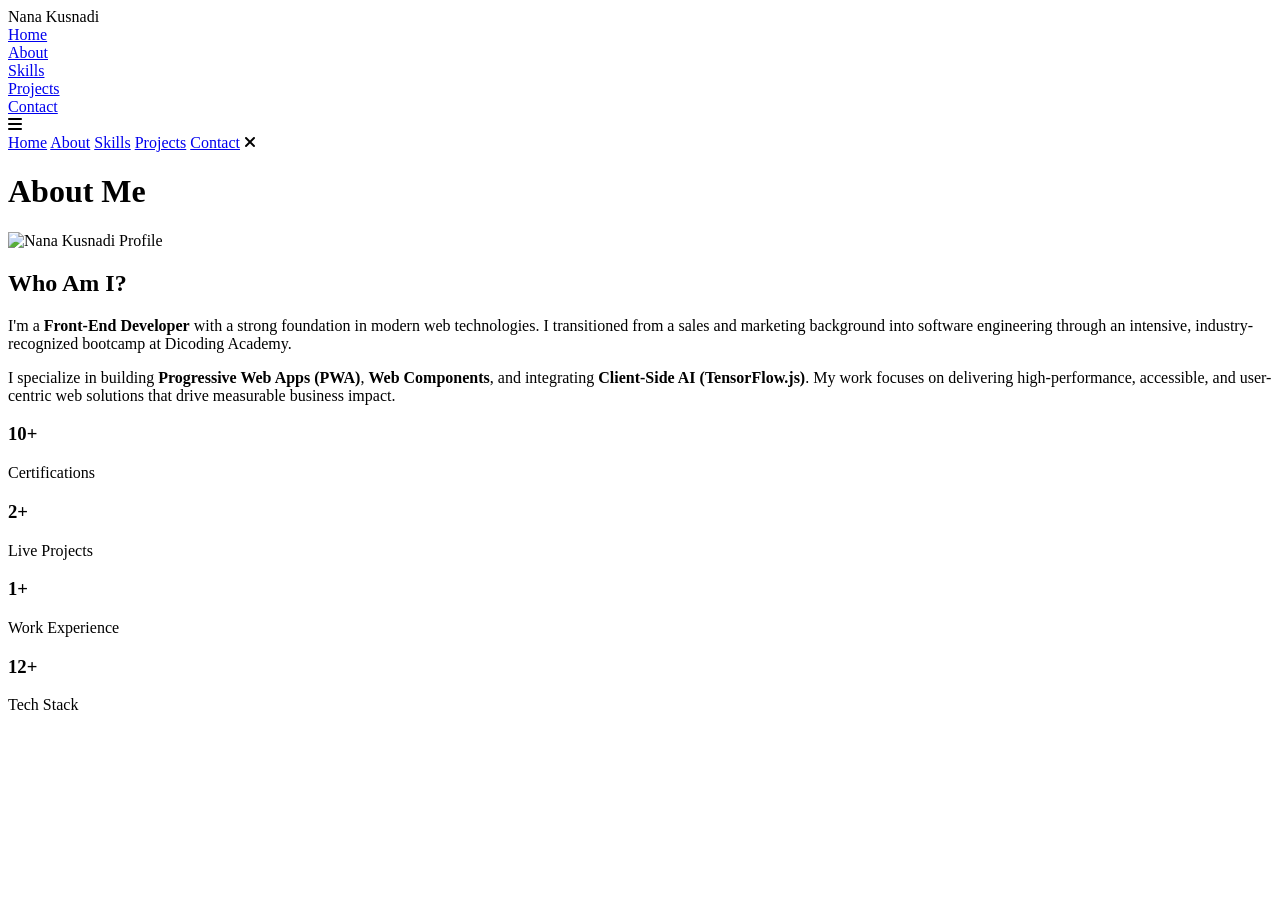
==== about.html @ ed90508e "Add files via upload" ====
<!-- Subscribe Tamzidan Madiyin di YouTube -->
<!DOCTYPE html>
<html lang="en">
<head>
    <meta charset="UTF-8">
    <meta name="viewport" content="width=device-width, initial-scale=1.0">
    <link rel="stylesheet" href="https://cdnjs.cloudflare.com/ajax/libs/font-awesome/6.5.1/css/all.min.css">
    <link rel="stylesheet" href="https://unpkg.com/aos@next/dist/aos.css" />
    <link rel="stylesheet" href="css/style.css">
    <title>About | Nana Kusnadi</title>
</head>
<body>
    <nav>
        <div class="nav-container">
            <div class="logo" data-aos="zoom-in" data-aos-duration="1500">
                Nana <span>Kusnadi</span>
            </div>
            <div class="links">
                <div class="link" data-aos="fade-up" data-aos-duration="1500" data-aos-delay="100"><a href="index.html">Home</a></div>
                <div class="link active" data-aos="fade-up" data-aos-duration="1500" data-aos-delay="200"><a href="about.html">About</a></div>
                <div class="link" data-aos="fade-up" data-aos-duration="1500" data-aos-delay="300"><a href="skill.html">Skills</a></div>
                <div class="link" data-aos="fade-up" data-aos-duration="1500" data-aos-delay="400"><a href="service.html">Projects</a></div>
                <div class="link" data-aos="fade-up" data-aos-duration="1500" data-aos-delay="500"><a href="contact.html">Contact</a></div>
            </div>
        </div>
        <i class="fa-solid fa-bars hamburg" onclick="hamburg()"></i>
        <div class="dropdown">
            <div class="links">
                <a href="index.html">Home</a>
                <a href="about.html">About</a>
                <a href="skill.html">Skills</a>
                <a href="service.html">Projects</a>
                <a href="contact.html">Contact</a>
                <i class="fa-solid fa-xmark cancel" onclick="cancel()"></i>
            </div>
        </div>
    </nav>

    <div class="about-container">
        <div class="about-content" id="aboutContent">
            <div class="about-header" data-aos="fade-down" data-aos-duration="1500">
                <h1>About Me</h1>
            </div>
            <div class="about-grid">
                <div class="about-image" data-aos="fade-right" data-aos-duration="1500">
                    <img src="img/img-profile.jpg" alt="Nana Kusnadi Profile">
                </div>
                <div class="about-text" data-aos="fade-left" data-aos-duration="1500">
                    <h2>Who Am I?</h2>
                    <p>I'm a <strong>Front-End Developer</strong> with a strong foundation in modern web technologies. I transitioned from a sales and marketing background into software engineering through an intensive, industry-recognized bootcamp at Dicoding Academy.</p>
                    <p>I specialize in building <strong>Progressive Web Apps (PWA)</strong>, <strong>Web Components</strong>, and integrating <strong>Client-Side AI (TensorFlow.js)</strong>. My work focuses on delivering high-performance, accessible, and user-centric web solutions that drive measurable business impact.</p>
                    <div class="stats">
                        <!-- Stat 1: Certifications -->
                        <div class="stat-item" data-aos="zoom-in" data-aos-duration="1500" data-aos-delay="200" onclick="showCertifications()">
                            <h3>10+</h3>
                            <p>Certifications</p>
                        </div>
                        <!-- Stat 2: Live Projects (sebelumnya Training Hours) -->
                        <div class="stat-item" data-aos="zoom-in" data-aos-duration="1500" data-aos-delay="400" onclick="showProjects()">
                            <h3>2+</h3>
                            <p>Live Projects</p>
                        </div>
                        <!-- Stat 3: Work Experience (sebelumnya Live Projects) -->
                        <div class="stat-item" data-aos="zoom-in" data-aos-duration="1500" data-aos-delay="600" onclick="showExperience()">
                            <h3>1+</h3>
                            <p>Work Experience</p>
                        </div>
                        <!-- Stat 4: Tech Stack -->
                        <div class="stat-item" data-aos="zoom-in" data-aos-duration="1500" data-aos-delay="800" onclick="showSkillsSummary()">
                            <h3>12+</h3>
                            <p>Tech Stack</p>
                        </div>
                    </div>
                </div>
            </div>
        </div>
    </div>

    <script src="https://unpkg.com/aos@next/dist/aos.js"></script>
    <script>
        AOS.init({ offset: 0 });

        const certifications = [
            { name: "Cloud and Gen AI at AWS", link: "https://dicoding.com/certificates/81P2O1NKNZOY" },
            { name: "Back-End Pemula JavaScript", link: "https://dicoding.com/certificates/4EXG16R5DPRL" },
            { name: "Dasar Pemrograman JavaScript", link: "https://dicoding.com/certificates/MRZM66G6KPYQ" },
            { name: "Dasar Pemrograman Web", link: "https://dicoding.com/certificates/10P8JOY7LPQK" },
            { name: "Fundamental Front-End Web", link: "https://dicoding.com/certificates/NVP7NGQ4VZRO" },
            { name: "Memulai Pemrograman Python", link: "https://dicoding.com/certificates/RVZKW334OZD5" },
            { name: "Front-End Web untuk Pemula", link: "https://dicoding.com/certificates/RVZKGQQ1OXD5" },
            { name: "Penerapan AI di Aplikasi Web", link: "https://dicoding.com/certificates/72ZDJLOJZYW" },
            { name: "Toolset Pengembangan Front-End", link: "https://dicoding.com/certificates/GRX50K8QYZOM" },
            { name: "Pengembangan Web Intermediate", link: "https://dicoding.com/certificates/72ZDJ5RELZYw" }
        ];

        function showCertifications() {
            const aboutContent = document.getElementById('aboutContent');
            aboutContent.innerHTML = `
                <button class="back-button" onclick="restoreInitialContent()">
                    <i class="fas fa-arrow-left"></i> Back
                </button>
                <div class="about-header" data-aos="fade-down" data-aos-duration="1500">
                    <h1>My Certifications</h1>
                    <p style="color:#a8b2c8;">AWS-validated professional certifications from Dicoding Academy</p>
                </div>
                <div class="content-grid">
                    ${certifications.map(cert => `
                        <div class="content-card" data-aos="fade-up">
                            <h3><i class="fas fa-certificate" style="color:#4facfe;margin-right:10px;"></i>${cert.name}</h3>
                            <div class="cert-link">
                                <a href="${cert.link}" target="_blank">${cert.link}</a>
                            </div>
                        </div>
                    `).join('')}
                </div>
            `;
            AOS.refresh();
        }

        function showProjects() {
            const aboutContent = document.getElementById('aboutContent');
            aboutContent.innerHTML = `
                <button class="back-button" onclick="restoreInitialContent()">
                    <i class="fas fa-arrow-left"></i> Back
                </button>
                <div class="about-header" data-aos="fade-down" data-aos-duration="1500">
                    <h1>My Projects</h1>
                </div>
                <div class="content-grid">
                    <div class="content-card">
                        <h3>AI Computer Vision Web App</h3>
                        <p>Real-time object classification PWA using TensorFlow.js. 95/100 Lighthouse score, 100% offline.</p>
                        <a href="https://profound-tartufo-7b847a.netlify.app/" target="_blank" style="color:#00f2fe;">Live Demo →</a>
                    </div>
                    <div class="content-card">
                        <h3>Modular Front-End App</h3>
                        <p>Component-based SPA using pure Web Components, Webpack, and Fetch API. Reduced bundle size by 35%.</p>
                        <a href="https://kusnadi34.github.io/starter-project-webpack-story-1i/" target="_blank" style="color:#00f2fe;">Live Demo →</a>
                    </div>
                    <div class="content-card">
                        <h3>Bookshelf REST API</h3>
                        <p>Full CRUD RESTful API built with Node.js, Hapi, and deployed on AWS EC2. Tested with Postman.</p>
                        <span style="color:#888;">(Private Repository)</span>
                    </div>
                </div>
            `;
            AOS.refresh();
        }

        function showExperience() {
            const aboutContent = document.getElementById('aboutContent');
            aboutContent.innerHTML = `
                <button class="back-button" onclick="restoreInitialContent()">
                    <i class="fas fa-arrow-left"></i> Back
                </button>
                <div class="about-header" data-aos="fade-down" data-aos-duration="1500">
                    <h1>Work Experience</h1>
                </div>
                <div class="content-grid">
                    <div class="content-card">
                        <h3>Marketing & Sales Operations</h3>
                        <h4 style="color:#a8b2c8;">PT Columbus Megh Adisarana (2015-2016)</h4>
                        <p>Managed end-to-end sales operations for a major retail chain. Analyzed customer data to drive a 15% increase in sales. Developed transferable skills in data-driven decision making and stakeholder communication.</p>
                    </div>
                    <div class="content-card">
                        <h3>Full-Stack Developer (Bootcamp)</h3>
                        <h4 style="color:#a8b2c8;">Dicoding Academy & AWS (2025-2026)</h4>
                        <p>Completed 400+ hours of intensive training. Built and deployed PWA, REST APIs, and AI-integrated web applications.</p>
                    </div>
                </div>
            `;
            AOS.refresh();
        }

        function showSkillsSummary() {
            const aboutContent = document.getElementById('aboutContent');
            aboutContent.innerHTML = `
                <button class="back-button" onclick="restoreInitialContent()">
                    <i class="fas fa-arrow-left"></i> Back
                </button>
                <div class="about-header" data-aos="fade-down" data-aos-duration="1500">
                    <h1>Tech Stack Overview</h1>
                </div>
                <div class="content-grid">
                    <div class="content-card"><h3>🎨 Frontend</h3><p>JavaScript (ES6+), PWA, Web Components, Webpack, WCAG, Responsive Design</p></div>
                    <div class="content-card"><h3>⚙️ Backend</h3><p>Node.js, Hapi.js, RESTful API, AWS EC2</p></div>
                    <div class="content-card"><h3>🤖 AI & ML</h3><p>TensorFlow.js (Computer Vision), Scikit-learn (KNN, Regression, Classification)</p></div>
                    <div class="content-card"><h3>☁️ Deployment</h3><p>Netlify, Vercel, GitHub Pages, AWS EC2</p></div>
                </div>
            `;
            AOS.refresh();
        }

        function restoreInitialContent() {
            const aboutContent = document.getElementById('aboutContent');
            aboutContent.innerHTML = `
                <div class="about-header" data-aos="fade-down" data-aos-duration="1500">
                    <h1>About Me</h1>
                </div>
                <div class="about-grid">
                    <div class="about-image" data-aos="fade-right" data-aos-duration="1500">
                        <img src="img/img-profile.jpg" alt="Nana Kusnadi Profile">
                    </div>
                    <div class="about-text" data-aos="fade-left" data-aos-duration="1500">
                        <h2>Who Am I?</h2>
                        <p>I'm an <strong>AWS-validated Full-Stack JavaScript Developer</strong> with a strong foundation in modern web technologies. I transitioned from a sales and marketing background into software engineering through an intensive, industry-recognized bootcamp at Dicoding Academy.</p>
                        <p>I specialize in building <strong>Progressive Web Apps (PWA)</strong>, <strong>Web Components</strong>, and integrating <strong>Client-Side AI (TensorFlow.js)</strong>. My work focuses on delivering high-performance, accessible, and user-centric web solutions.</p>
                        <div class="stats">
                            <div class="stat-item" data-aos="zoom-in" data-aos-duration="1500" data-aos-delay="200" onclick="showCertifications()">
                                <h3>10+</h3>
                                <p>Certifications</p>
                            </div>
                            <div class="stat-item" data-aos="zoom-in" data-aos-duration="1500" data-aos-delay="400" onclick="showProjects()">
                                <h3>2+</h3>
                                <p>Live Projects</p>
                            </div>
                            <div class="stat-item" data-aos="zoom-in" data-aos-duration="1500" data-aos-delay="600" onclick="showExperience()">
                                <h3>1+</h3>
                                <p>Work Experience</p>
                            </div>
                            <div class="stat-item" data-aos="zoom-in" data-aos-duration="1500" data-aos-delay="800" onclick="showSkillsSummary()">
                                <h3>12+</h3>
                                <p>Tech Stack</p>
                            </div>
                        </div>
                    </div>
                </div>
            `;
            AOS.refresh();
        }
    </script>
    <script src="./js/script.js"></script>
</body>
</html>
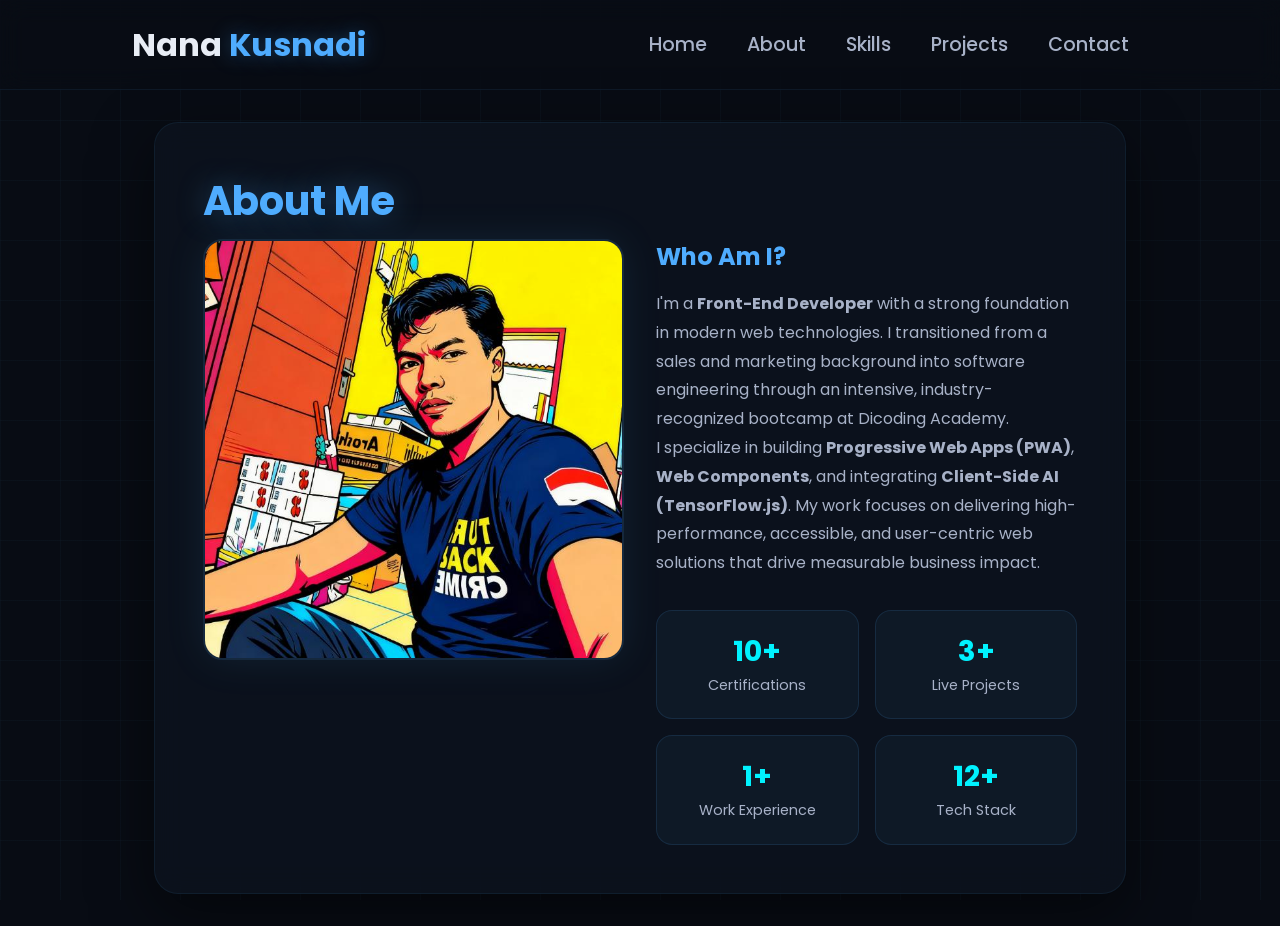
==== commit 86dfef0f: "Update project details and personal description" ====
--- a/about.html
+++ b/about.html
@@ -50,22 +50,18 @@
                     <p>I'm a <strong>Front-End Developer</strong> with a strong foundation in modern web technologies. I transitioned from a sales and marketing background into software engineering through an intensive, industry-recognized bootcamp at Dicoding Academy.</p>
                     <p>I specialize in building <strong>Progressive Web Apps (PWA)</strong>, <strong>Web Components</strong>, and integrating <strong>Client-Side AI (TensorFlow.js)</strong>. My work focuses on delivering high-performance, accessible, and user-centric web solutions that drive measurable business impact.</p>
                     <div class="stats">
-                        <!-- Stat 1: Certifications -->
                         <div class="stat-item" data-aos="zoom-in" data-aos-duration="1500" data-aos-delay="200" onclick="showCertifications()">
                             <h3>10+</h3>
                             <p>Certifications</p>
                         </div>
-                        <!-- Stat 2: Live Projects (sebelumnya Training Hours) -->
                         <div class="stat-item" data-aos="zoom-in" data-aos-duration="1500" data-aos-delay="400" onclick="showProjects()">
-                            <h3>2+</h3>
+                            <h3>3+</h3>
                             <p>Live Projects</p>
                         </div>
-                        <!-- Stat 3: Work Experience (sebelumnya Live Projects) -->
                         <div class="stat-item" data-aos="zoom-in" data-aos-duration="1500" data-aos-delay="600" onclick="showExperience()">
                             <h3>1+</h3>
                             <p>Work Experience</p>
                         </div>
-                        <!-- Stat 4: Tech Stack -->
                         <div class="stat-item" data-aos="zoom-in" data-aos-duration="1500" data-aos-delay="800" onclick="showSkillsSummary()">
                             <h3>12+</h3>
                             <p>Tech Stack</p>
@@ -127,20 +123,47 @@
                     <h1>My Projects</h1>
                 </div>
                 <div class="content-grid">
-                    <div class="content-card">
-                        <h3>AI Computer Vision Web App</h3>
-                        <p>Real-time object classification PWA using TensorFlow.js. 95/100 Lighthouse score, 100% offline.</p>
-                        <a href="https://profound-tartufo-7b847a.netlify.app/" target="_blank" style="color:#00f2fe;">Live Demo →</a>
-                    </div>
-                    <div class="content-card">
-                        <h3>Modular Front-End App</h3>
-                        <p>Component-based SPA using pure Web Components, Webpack, and Fetch API. Reduced bundle size by 35%.</p>
-                        <a href="https://kusnadi34.github.io/starter-project-webpack-story-1i/" target="_blank" style="color:#00f2fe;">Live Demo →</a>
-                    </div>
-                    <div class="content-card">
-                        <h3>Bookshelf REST API</h3>
-                        <p>Full CRUD RESTful API built with Node.js, Hapi, and deployed on AWS EC2. Tested with Postman.</p>
-                        <span style="color:#888;">(Private Repository)</span>
+                    <!-- Project 1: AI Computer Vision -->
+                    <div class="content-card" data-aos="fade-up">
+                        <h3><i class="fas fa-eye" style="color:#4facfe;margin-right:10px;"></i>AI Computer Vision Web App</h3>
+                        <p>Real-time object classification PWA running TensorFlow.js entirely in the browser. Achieved 95/100 Lighthouse score and 100% offline functionality with Service Worker.</p>
+                        <div class="project-tech" style="margin-top:0.8rem;justify-content:flex-start;">
+                            <span class="tech-tag">TensorFlow.js</span>
+                            <span class="tech-tag">PWA</span>
+                            <span class="tech-tag">Web Components</span>
+                            <span class="tech-tag">Netlify</span>
+                        </div>
+                        <a href="https://profound-tartufo-7b847a.netlify.app/" target="_blank" style="color:#00f2fe;display:inline-block;margin-top:0.8rem;">Live Demo →</a>
+                    </div>
+
+                    <!-- Project 2: Modular Front-End App -->
+                    <div class="content-card" data-aos="fade-up">
+                        <h3><i class="fas fa-cubes" style="color:#4facfe;margin-right:10px;"></i>Modular Front-End App</h3>
+                        <p>Component-based SPA built with pure Web Components (Custom Elements &amp; Shadow DOM). Configured Webpack from scratch, reducing bundle size by 35%.</p>
+                        <div class="project-tech" style="margin-top:0.8rem;justify-content:flex-start;">
+                            <span class="tech-tag">Web Components</span>
+                            <span class="tech-tag">Webpack</span>
+                            <span class="tech-tag">Fetch API</span>
+                            <span class="tech-tag">GitHub Pages</span>
+                        </div>
+                        <a href="https://kusnadi34.github.io/starter-project-webpack-story-1i/" target="_blank" style="color:#00f2fe;display:inline-block;margin-top:0.8rem;">Live Demo →</a>
+                    </div>
+
+                    <!-- Project 3: Story App Starter -->
+                    <div class="content-card" data-aos="fade-up">
+                        <h3><i class="fas fa-book-open" style="color:#4facfe;margin-right:10px;"></i>Story App Starter</h3>
+                        <p>Aplikasi web berbagi cerita dengan arsitektur modern: autentikasi lengkap, integrasi Story API, lokalisasi multi-bahasa (EN/ID), dan UI responsif. Dibangun dengan Web Components (Lit), Webpack, Sass, dan Bootstrap. Dilengkapi CI/CD otomatis ke Firebase Hosting dan GitHub Pages.</p>
+                        <div class="project-tech" style="margin-top:0.8rem;justify-content:flex-start;">
+                            <span class="tech-tag">Lit</span>
+                            <span class="tech-tag">Webpack</span>
+                            <span class="tech-tag">Axios</span>
+                            <span class="tech-tag">Sass</span>
+                            <span class="tech-tag">Bootstrap</span>
+                            <span class="tech-tag">Firebase</span>
+                            <span class="tech-tag">GitHub Actions</span>
+                        </div>
+                        <a href="https://story-app-starter-5d1a2.web.app" target="_blank" style="color:#00f2fe;display:inline-block;margin-top:0.8rem;">Live Demo (Firebase) →</a>
+                        <a href="https://github.com/Kusnadi34/story-app-starter" target="_blank" style="color:#00f2fe;display:inline-block;margin-top:0.8rem;margin-left:1rem;">GitHub →</a>
                     </div>
                 </div>
             `;
@@ -185,7 +208,7 @@
                     <div class="content-card"><h3>🎨 Frontend</h3><p>JavaScript (ES6+), PWA, Web Components, Webpack, WCAG, Responsive Design</p></div>
                     <div class="content-card"><h3>⚙️ Backend</h3><p>Node.js, Hapi.js, RESTful API, AWS EC2</p></div>
                     <div class="content-card"><h3>🤖 AI & ML</h3><p>TensorFlow.js (Computer Vision), Scikit-learn (KNN, Regression, Classification)</p></div>
-                    <div class="content-card"><h3>☁️ Deployment</h3><p>Netlify, Vercel, GitHub Pages, AWS EC2</p></div>
+                    <div class="content-card"><h3>☁️ Deployment</h3><p>Netlify, Vercel, GitHub Pages, AWS EC2, Firebase Hosting</p></div>
                 </div>
             `;
             AOS.refresh();
@@ -203,7 +226,7 @@
                     </div>
                     <div class="about-text" data-aos="fade-left" data-aos-duration="1500">
                         <h2>Who Am I?</h2>
-                        <p>I'm an <strong>AWS-validated Full-Stack JavaScript Developer</strong> with a strong foundation in modern web technologies. I transitioned from a sales and marketing background into software engineering through an intensive, industry-recognized bootcamp at Dicoding Academy.</p>
+                        <p>I'm a <strong>Front-End Developer</strong> with a strong foundation in modern web technologies. I transitioned from a sales and marketing background into software engineering through an intensive, industry-recognized bootcamp at Dicoding Academy.</p>
                         <p>I specialize in building <strong>Progressive Web Apps (PWA)</strong>, <strong>Web Components</strong>, and integrating <strong>Client-Side AI (TensorFlow.js)</strong>. My work focuses on delivering high-performance, accessible, and user-centric web solutions.</p>
                         <div class="stats">
                             <div class="stat-item" data-aos="zoom-in" data-aos-duration="1500" data-aos-delay="200" onclick="showCertifications()">
@@ -211,7 +234,7 @@
                                 <p>Certifications</p>
                             </div>
                             <div class="stat-item" data-aos="zoom-in" data-aos-duration="1500" data-aos-delay="400" onclick="showProjects()">
-                                <h3>2+</h3>
+                                <h3>3+</h3>
                                 <p>Live Projects</p>
                             </div>
                             <div class="stat-item" data-aos="zoom-in" data-aos-duration="1500" data-aos-delay="600" onclick="showExperience()">
@@ -231,4 +254,4 @@
     </script>
     <script src="./js/script.js"></script>
 </body>
-</html>+</html>
--- a/css/style.css
+++ b/css/style.css
@@ -0,0 +1,848 @@
+/* ============================================
+   THEME: DARK PROFESSIONAL BLUE / CYAN
+   STYLE: Glassmorphism, Modern, Enterprise-Ready
+   ============================================ */
+
+@import url("https://fonts.googleapis.com/css2?family=Poppins:wght@100;200;300;400;500;600;700;800&display=swap");
+
+:root {
+  --bg-primary: #080c14;
+  --bg-secondary: #0d1520;
+  --bg-card: rgba(255, 255, 255, 0.04);
+  --border-card: rgba(79, 172, 254, 0.15);
+  --text-primary: #e8edf5;
+  --text-secondary: #a8b2c8;
+  --accent-blue: #4facfe;
+  --accent-cyan: #00f2fe;
+  --accent-glow: rgba(79, 172, 254, 0.35);
+  --shadow-glow: 0 0 40px rgba(79, 172, 254, 0.15);
+  --font: "Poppins", sans-serif;
+}
+
+* {
+  padding: 0;
+  margin: 0;
+  font-family: var(--font);
+  box-sizing: border-box;
+}
+
+body {
+  width: 100%;
+  min-height: 100vh;
+  background-color: var(--bg-primary);
+  background-image: 
+    linear-gradient(rgba(79, 172, 254, 0.03) 1px, transparent 1px),
+    linear-gradient(90deg, rgba(79, 172, 254, 0.03) 1px, transparent 1px);
+  background-size: 60px 60px;
+  background-attachment: fixed;
+  overflow-x: hidden;
+  color: var(--text-primary);
+}
+
+/* ===== NAVBAR ===== */
+nav {
+  width: 100%;
+  height: 10vh;
+  position: sticky;
+  top: 0;
+  z-index: 1000;
+  background: rgba(8, 12, 20, 0.75);
+  backdrop-filter: blur(12px);
+  -webkit-backdrop-filter: blur(12px);
+  border-bottom: 1px solid rgba(79, 172, 254, 0.08);
+}
+
+.nav-container {
+  width: 100%;
+  height: 100%;
+  display: flex;
+  justify-content: space-around;
+  align-items: center;
+}
+
+.logo {
+  color: var(--text-primary);
+  font-size: 2rem;
+  font-weight: 700;
+}
+.logo span {
+  color: var(--accent-blue);
+  text-shadow: 0 0 20px var(--accent-glow);
+}
+
+.hamburg, .cancel {
+  cursor: pointer;
+  position: absolute;
+  right: 15px;
+  top: 10px;
+  color: var(--text-primary);
+  display: none;
+  font-size: clamp(2.5rem, 0.5rem + 5vw, 3rem);
+}
+
+.nav-container .links {
+  display: flex;
+}
+.nav-container .links a {
+  font-size: 1.2rem;
+  color: var(--text-secondary);
+  margin: 0 20px;
+  text-decoration: none;
+  font-weight: 500;
+  transition: 0.3s ease;
+  position: relative;
+}
+.nav-container .links a:hover {
+  color: var(--accent-blue);
+}
+.nav-container .links a::after {
+  content: '';
+  position: absolute;
+  bottom: -4px;
+  left: 0;
+  width: 0%;
+  height: 2px;
+  background: linear-gradient(90deg, var(--accent-blue), var(--accent-cyan));
+  transition: 0.3s ease;
+}
+.nav-container .links a:hover::after,
+.nav-container .links .active::after {
+  width: 100%;
+}
+.nav-container .links .active {
+  color: var(--accent-blue);
+}
+
+.dropdown {
+  z-index: 1000;
+  position: fixed;
+  top: 0;
+  left: 0;
+  right: 0;
+  transform: translateY(-500px);
+  width: 100%;
+  height: auto;
+  backdrop-filter: blur(15px);
+  -webkit-backdrop-filter: blur(15px);
+  background: rgba(8, 12, 20, 0.95);
+  box-shadow: 0 10px 40px rgba(0,0,0,0.6);
+  transition: 0.3s cubic-bezier(0.4, 0, 0.2, 1);
+  border-bottom: 1px solid rgba(79, 172, 254, 0.1);
+}
+.dropdown .links a {
+  display: flex;
+  color: var(--text-secondary);
+  text-decoration: none;
+  padding: 18px 0;
+  justify-content: center;
+  align-items: center;
+  transition: 0.2s linear;
+  font-weight: 500;
+  border-bottom: 1px solid rgba(255,255,255,0.03);
+}
+.dropdown .links a:hover {
+  background: rgba(79, 172, 254, 0.1);
+  color: var(--accent-blue);
+}
+.dropdown .cancel {
+  position: relative;
+  right: 0;
+  top: 0;
+  display: block;
+  text-align: center;
+  padding: 15px 0;
+  font-size: 2rem;
+  cursor: pointer;
+  color: var(--text-secondary);
+}
+.dropdown .cancel:hover {
+  color: var(--accent-blue);
+}
+
+/* ===== HOME SECTION ===== */
+section {
+  width: 100%;
+  min-height: 90vh;
+  display: flex;
+  align-items: center;
+}
+
+.main-container {
+  width: 100%;
+  height: 100%;
+  display: flex;
+  justify-content: space-evenly;
+  align-items: center;
+  padding: 2rem;
+  flex-wrap: wrap;
+}
+
+.main-container .content {
+  color: var(--text-primary);
+  width: 40%;
+  min-width: 300px;
+}
+
+.content h1 {
+  font-size: clamp(1.2rem, 1rem + 5vw, 2rem);
+  font-weight: 600;
+}
+.content h1 span {
+  font-weight: 700;
+  color: var(--accent-blue);
+  text-shadow: 0 0 30px var(--accent-glow);
+}
+
+.content .typewriter {
+  font-size: clamp(1.2rem, 1rem + 5vw, 2.5rem);
+  font-weight: 700;
+}
+.typewriter span {
+  color: var(--accent-cyan);
+  text-shadow: 0 0 30px rgba(0, 242, 254, 0.3);
+}
+
+.content p {
+  font-size: 1rem;
+  margin: 15px 0;
+  line-height: 1.8;
+  color: var(--text-secondary);
+}
+
+.social-links i {
+  display: inline-flex;
+  justify-content: center;
+  align-items: center;
+  width: 3rem;
+  height: 3rem;
+  background: transparent;
+  border: 1.5px solid rgba(79, 172, 254, 0.3);
+  border-radius: 50%;
+  color: var(--accent-blue);
+  margin: 0 12px 0 0;
+  font-size: 1.4rem;
+  transition: 0.3s ease;
+  cursor: pointer;
+}
+.social-links i:hover {
+  scale: 1.1;
+  background: linear-gradient(135deg, var(--accent-blue), var(--accent-cyan));
+  color: #fff;
+  border-color: transparent;
+  box-shadow: 0 0 25px var(--accent-glow);
+  transform: translateY(-3px);
+}
+
+.content .btn a {
+  text-decoration: none;
+}
+.content button {
+  padding: 12px 40px;
+  margin: 30px 0;
+  background: linear-gradient(135deg, var(--accent-blue), var(--accent-cyan));
+  color: #fff;
+  border: none;
+  outline: none;
+  font-size: 1.1rem;
+  font-weight: 600;
+  border-radius: 50px;
+  transition: 0.3s ease;
+  cursor: pointer;
+  box-shadow: 0 4px 15px rgba(79, 172, 254, 0.3);
+  letter-spacing: 0.5px;
+}
+.content button:hover {
+  transform: translateY(-3px) scale(1.02);
+  box-shadow: 0 10px 35px rgba(79, 172, 254, 0.5);
+  background: linear-gradient(135deg, #3a8bd5, #00d4e0);
+}
+
+.main-container .image {
+  width: 40vh;
+  height: 40vh;
+  border-radius: 50%;
+  overflow: hidden;
+  border: 3px solid rgba(79, 172, 254, 0.2);
+  box-shadow: 0 0 60px rgba(79, 172, 254, 0.15);
+  transition: 0.5s ease;
+}
+.main-container .image:hover {
+  box-shadow: 0 0 80px rgba(79, 172, 254, 0.3);
+  border-color: var(--accent-blue);
+}
+.main-container .image img {
+  width: 100%;
+  height: 100%;
+  object-fit: cover;
+}
+.main-container .image:hover {
+  animation: animate 2s ease-in-out infinite;
+}
+@keyframes animate {
+  0% { transform: scale(1); }
+  50% { transform: scale(1.03); }
+  100% { transform: scale(1); }
+}
+
+/* ===== CARD GLOBAL ===== */
+.about-content,
+.skills-content,
+.projects-content,
+.contact-content {
+  background: rgba(13, 21, 32, 0.7);
+  backdrop-filter: blur(15px);
+  -webkit-backdrop-filter: blur(15px);
+  border-radius: 24px;
+  border: 1px solid rgba(79, 172, 254, 0.08);
+  box-shadow: 0 20px 60px rgba(0,0,0,0.5);
+}
+
+/* ===== ABOUT ===== */
+.about-container {
+  width: 100%;
+  min-height: 90vh;
+  display: flex;
+  justify-content: center;
+  align-items: center;
+  padding: 2rem;
+  position: relative;
+  z-index: 1;
+}
+.about-content {
+  width: 80%;
+  max-width: 1200px;
+  padding: 3rem;
+  color: var(--text-primary);
+}
+.about-header h1 {
+  font-size: 2.5rem;
+  color: var(--accent-blue);
+  text-shadow: 0 0 30px var(--accent-glow);
+  margin-bottom: 0.5rem;
+}
+.about-grid {
+  display: grid;
+  grid-template-columns: 1fr 1fr;
+  gap: 2rem;
+}
+.about-image {
+  width: 100%;
+  aspect-ratio: 1;
+  border-radius: 20px;
+  overflow: hidden;
+  border: 2px solid rgba(79, 172, 254, 0.15);
+  box-shadow: 0 0 40px rgba(79, 172, 254, 0.1);
+}
+.about-image img {
+  width: 100%;
+  height: 100%;
+  object-fit: cover;
+}
+.about-text h2 {
+  color: var(--accent-blue);
+  margin-bottom: 1rem;
+}
+.about-text p {
+  color: var(--text-secondary);
+  line-height: 1.8;
+}
+.stats {
+  display: grid;
+  grid-template-columns: repeat(2, 1fr);
+  gap: 1rem;
+  margin-top: 2rem;
+}
+.stat-item {
+  background: rgba(79, 172, 254, 0.05);
+  padding: 1.2rem;
+  border-radius: 16px;
+  text-align: center;
+  border: 1px solid rgba(79, 172, 254, 0.12);
+  cursor: pointer;
+  transition: 0.3s ease;
+}
+.stat-item:hover {
+  transform: translateY(-5px);
+  background: rgba(79, 172, 254, 0.1);
+  box-shadow: 0 10px 30px rgba(79, 172, 254, 0.1);
+  border-color: var(--accent-blue);
+}
+.stat-item h3 {
+  color: var(--accent-cyan);
+  font-size: 1.8rem;
+  font-weight: 700;
+}
+.stat-item p {
+  color: var(--text-secondary);
+  font-size: 0.9rem;
+}
+.content-grid {
+  display: grid;
+  grid-template-columns: repeat(auto-fit, minmax(280px, 1fr));
+  gap: 2rem;
+  padding: 2rem 0;
+}
+.content-card {
+  background: rgba(79, 172, 254, 0.04);
+  border-radius: 16px;
+  padding: 1.8rem;
+  border: 1px solid rgba(79, 172, 254, 0.08);
+  transition: 0.3s ease;
+}
+.content-card:hover {
+  transform: translateY(-6px);
+  background: rgba(79, 172, 254, 0.08);
+  box-shadow: 0 15px 40px rgba(0,0,0,0.3);
+  border-color: rgba(79, 172, 254, 0.2);
+}
+.content-card h3 {
+  color: var(--accent-blue);
+}
+.content-card .cert-link a {
+  color: var(--accent-cyan);
+  text-decoration: none;
+  font-size: 0.8rem;
+  word-break: break-all;
+}
+.content-card .cert-link a:hover {
+  text-decoration: underline;
+}
+.back-button {
+  display: inline-block;
+  padding: 0.7rem 1.8rem;
+  background: rgba(79, 172, 254, 0.1);
+  color: var(--accent-blue);
+  border-radius: 50px;
+  border: 1px solid rgba(79, 172, 254, 0.2);
+  text-decoration: none;
+  margin-bottom: 2rem;
+  transition: 0.3s ease;
+  cursor: pointer;
+  font-weight: 500;
+}
+.back-button:hover {
+  background: var(--accent-blue);
+  color: #fff;
+  box-shadow: 0 5px 20px var(--accent-glow);
+}
+
+/* ===== SKILLS ===== */
+.skills-container {
+  width: 100%;
+  min-height: 90vh;
+  display: flex;
+  justify-content: center;
+  align-items: center;
+  padding: 2rem;
+  position: relative;
+  z-index: 1;
+}
+.skills-content {
+  width: 80%;
+  max-width: 1200px;
+  padding: 3rem;
+  color: var(--text-primary);
+}
+.skills-header h1 {
+  font-size: 2.5rem;
+  color: var(--accent-blue);
+  text-shadow: 0 0 30px var(--accent-glow);
+}
+.skills-header p {
+  color: var(--text-secondary);
+}
+.skills-grid {
+  display: grid;
+  grid-template-columns: repeat(3, 1fr);
+  gap: 2rem;
+}
+.skill-category {
+  background: rgba(79, 172, 254, 0.04);
+  border-radius: 20px;
+  padding: 2rem;
+  border: 1px solid rgba(79, 172, 254, 0.08);
+  transition: 0.3s ease;
+}
+.skill-category:hover {
+  transform: translateY(-8px);
+  background: rgba(79, 172, 254, 0.07);
+  box-shadow: 0 15px 40px rgba(0,0,0,0.2);
+  border-color: rgba(79, 172, 254, 0.2);
+}
+.skill-category h2 {
+  color: var(--accent-blue);
+  text-align: center;
+  margin-bottom: 1.5rem;
+  font-size: 1.4rem;
+}
+.skill-icon {
+  text-align: center;
+  font-size: 2.5rem;
+  color: var(--accent-cyan);
+  margin-bottom: 1rem;
+}
+.skill-list {
+  display: flex;
+  flex-direction: column;
+  gap: 1rem;
+}
+.skill-item {
+  background: rgba(0,0,0,0.3);
+  border-radius: 12px;
+  padding: 0.8rem 1rem;
+}
+.skill-info {
+  display: flex;
+  justify-content: space-between;
+  margin-bottom: 0.4rem;
+}
+.skill-info h3 {
+  font-size: 0.95rem;
+  color: var(--text-primary);
+  font-weight: 400;
+}
+.skill-info span {
+  color: var(--accent-cyan);
+  font-weight: 600;
+}
+.progress-bar {
+  width: 100%;
+  height: 6px;
+  background: rgba(255,255,255,0.06);
+  border-radius: 10px;
+  overflow: hidden;
+}
+.progress {
+  height: 100%;
+  border-radius: 10px;
+  background: linear-gradient(90deg, var(--accent-blue), var(--accent-cyan));
+  transition: width 1.5s ease-in-out;
+  box-shadow: 0 0 10px var(--accent-glow);
+}
+
+/* ===== PROJECTS ===== */
+.projects-container {
+  width: 100%;
+  min-height: 90vh;
+  display: flex;
+  justify-content: center;
+  align-items: center;
+  padding: 2rem;
+  position: relative;
+  z-index: 1;
+}
+.projects-content {
+  width: 80%;
+  max-width: 1200px;
+  padding: 3rem;
+  color: var(--text-primary);
+}
+.projects-header h1 {
+  font-size: 2.5rem;
+  color: var(--accent-blue);
+  text-shadow: 0 0 30px var(--accent-glow);
+}
+.projects-header p {
+  color: var(--text-secondary);
+}
+.projects-grid {
+  display: grid;
+  grid-template-columns: repeat(3, 1fr);
+  gap: 2rem;
+}
+.project-card {
+  background: rgba(79, 172, 254, 0.04);
+  border-radius: 20px;
+  padding: 2rem;
+  text-align: center;
+  border: 1px solid rgba(79, 172, 254, 0.08);
+  transition: 0.4s ease;
+}
+.project-card:hover {
+  transform: translateY(-10px);
+  background: rgba(79, 172, 254, 0.08);
+  box-shadow: 0 20px 50px rgba(0,0,0,0.3);
+  border-color: rgba(79, 172, 254, 0.25);
+}
+.project-icon {
+  font-size: 3rem;
+  color: var(--accent-cyan);
+  margin-bottom: 1rem;
+}
+.project-title {
+  color: var(--accent-blue);
+  font-size: 1.3rem;
+  margin-bottom: 0.8rem;
+}
+.project-description {
+  color: var(--text-secondary);
+  font-size: 0.9rem;
+  line-height: 1.6;
+  margin-bottom: 1.5rem;
+}
+.project-tech {
+  display: flex;
+  flex-wrap: wrap;
+  justify-content: center;
+  gap: 0.5rem;
+  margin-bottom: 1.5rem;
+}
+.tech-tag {
+  background: rgba(79, 172, 254, 0.1);
+  padding: 0.3rem 1rem;
+  border-radius: 50px;
+  font-size: 0.75rem;
+  color: var(--accent-cyan);
+  border: 1px solid rgba(79, 172, 254, 0.15);
+}
+.project-links a {
+  display: inline-block;
+  margin: 0 0.3rem;
+  padding: 0.6rem 1.5rem;
+  border-radius: 50px;
+  text-decoration: none;
+  font-weight: 600;
+  font-size: 0.85rem;
+  transition: 0.3s ease;
+}
+.btn-demo {
+  background: linear-gradient(135deg, var(--accent-blue), var(--accent-cyan));
+  color: #fff;
+  box-shadow: 0 4px 15px rgba(79, 172, 254, 0.2);
+}
+.btn-demo:hover {
+  transform: translateY(-2px);
+  box-shadow: 0 8px 25px var(--accent-glow);
+}
+.btn-github {
+  background: transparent;
+  border: 1px solid rgba(255,255,255,0.15);
+  color: var(--text-secondary);
+}
+.btn-github:hover {
+  border-color: var(--accent-blue);
+  color: var(--accent-blue);
+  background: rgba(79, 172, 254, 0.05);
+}
+
+/* ===== CONTACT ===== */
+.contact-container {
+  width: 100%;
+  min-height: 90vh;
+  display: flex;
+  justify-content: center;
+  align-items: center;
+  padding: 2rem;
+}
+.contact-content {
+  width: 80%;
+  max-width: 1200px;
+  padding: 3rem;
+  color: var(--text-primary);
+  display: grid;
+  grid-template-columns: 1fr 1fr;
+  gap: 3rem;
+}
+.contact-header h1 {
+  font-size: 2.5rem;
+  color: var(--accent-blue);
+  text-shadow: 0 0 30px var(--accent-glow);
+}
+.contact-header p {
+  color: var(--text-secondary);
+}
+.contact-item {
+  display: flex;
+  align-items: center;
+  margin-bottom: 1.5rem;
+}
+.contact-icon {
+  width: 50px;
+  height: 50px;
+  background: rgba(79, 172, 254, 0.08);
+  border-radius: 50%;
+  display: flex;
+  justify-content: center;
+  align-items: center;
+  margin-right: 1rem;
+  border: 1px solid rgba(79, 172, 254, 0.1);
+}
+.contact-icon i {
+  font-size: 1.5rem;
+  color: var(--accent-cyan);
+}
+.contact-text h3 {
+  font-size: 1.1rem;
+  color: var(--text-primary);
+}
+.contact-text p {
+  color: var(--text-secondary);
+}
+.contact-form form {
+  display: flex;
+  flex-direction: column;
+  gap: 1.5rem;
+}
+.form-group {
+  position: relative;
+}
+.form-group input,
+.form-group textarea {
+  width: 100%;
+  padding: 1.2rem 1rem;
+  background: rgba(255,255,255,0.04);
+  border: 1px solid rgba(79, 172, 254, 0.1);
+  border-radius: 16px;
+  color: var(--text-primary);
+  font-size: 1rem;
+  transition: 0.3s ease;
+}
+.form-group textarea {
+  height: 150px;
+  resize: none;
+}
+.form-group input:focus,
+.form-group textarea:focus {
+  outline: none;
+  border-color: var(--accent-blue);
+  background: rgba(79, 172, 254, 0.05);
+  box-shadow: 0 0 25px rgba(79, 172, 254, 0.05);
+}
+.form-group label {
+  position: absolute;
+  left: 1rem;
+  top: 1.2rem;
+  color: var(--text-secondary);
+  transition: 0.3s ease;
+  pointer-events: none;
+  font-size: 0.95rem;
+}
+.form-group input:focus ~ label,
+.form-group input:valid ~ label,
+.form-group textarea:focus ~ label,
+.form-group textarea:valid ~ label {
+  top: -0.6rem;
+  left: 0.8rem;
+  font-size: 0.75rem;
+  padding: 0 0.5rem;
+  background: var(--bg-primary);
+  color: var(--accent-cyan);
+  border-radius: 8px;
+}
+.submit-btn {
+  padding: 1rem 2rem;
+  background: linear-gradient(135deg, var(--accent-blue), var(--accent-cyan));
+  border: none;
+  border-radius: 50px;
+  color: #fff;
+  font-size: 1.1rem;
+  font-weight: 600;
+  cursor: pointer;
+  transition: 0.3s ease;
+  box-shadow: 0 4px 20px rgba(79, 172, 254, 0.2);
+}
+.submit-btn:hover {
+  transform: translateY(-3px);
+  box-shadow: 0 10px 35px var(--accent-glow);
+}
+.social-links {
+  margin-top: 2rem;
+  display: flex;
+  gap: 1rem;
+}
+.social-links a {
+  width: 45px;
+  height: 45px;
+  background: rgba(79, 172, 254, 0.06);
+  border-radius: 50%;
+  display: flex;
+  justify-content: center;
+  align-items: center;
+  color: var(--accent-blue);
+  transition: 0.3s ease;
+  border: 1px solid rgba(79, 172, 254, 0.1);
+  text-decoration: none;
+}
+.social-links a:hover {
+  background: var(--accent-blue);
+  color: #fff;
+  transform: translateY(-5px);
+  box-shadow: 0 10px 30px var(--accent-glow);
+}
+
+/* ===== RESPONSIVE ===== */
+@media (max-width: 884px) {
+  nav .logo {
+    position: absolute;
+    top: 16px;
+    left: 15px;
+    font-size: 1.5rem;
+  }
+  .main-container {
+    flex-direction: column-reverse;
+    padding-top: 2rem;
+  }
+  .nav-container .links {
+    display: none;
+  }
+  .hamburg, .cancel {
+    display: block;
+  }
+  .main-container .content {
+    width: 80%;
+    text-align: center;
+  }
+  .social-links i {
+    margin: 0 8px;
+  }
+  .main-container .image {
+    width: 50%;
+    height: auto;
+    aspect-ratio: 1;
+  }
+  .content button {
+    width: 70%;
+  }
+  .about-grid, .contact-content {
+    grid-template-columns: 1fr;
+  }
+  .skills-grid, .projects-grid {
+    grid-template-columns: repeat(2, 1fr);
+  }
+  .about-content, .skills-content, .projects-content, .contact-content {
+    width: 95%;
+    padding: 2rem;
+  }
+}
+@media (max-width: 440px) {
+  .main-container .image {
+    width: 70%;
+  }
+  .main-container .content {
+    width: 90%;
+  }
+  .content button {
+    width: 100%;
+  }
+  .skills-grid, .projects-grid {
+    grid-template-columns: 1fr;
+  }
+  .about-content, .skills-content, .projects-content, .contact-content {
+    padding: 1.5rem;
+  }
+  .about-header h1, .skills-header h1, .projects-header h1, .contact-header h1 {
+    font-size: 1.8rem;
+  }
+  .stats {
+    grid-template-columns: 1fr 1fr;
+    gap: 0.8rem;
+  }
+  .contact-item {
+    flex-direction: column;
+    text-align: center;
+  }
+  .contact-icon {
+    margin-right: 0;
+    margin-bottom: 0.5rem;
+  }
+}
